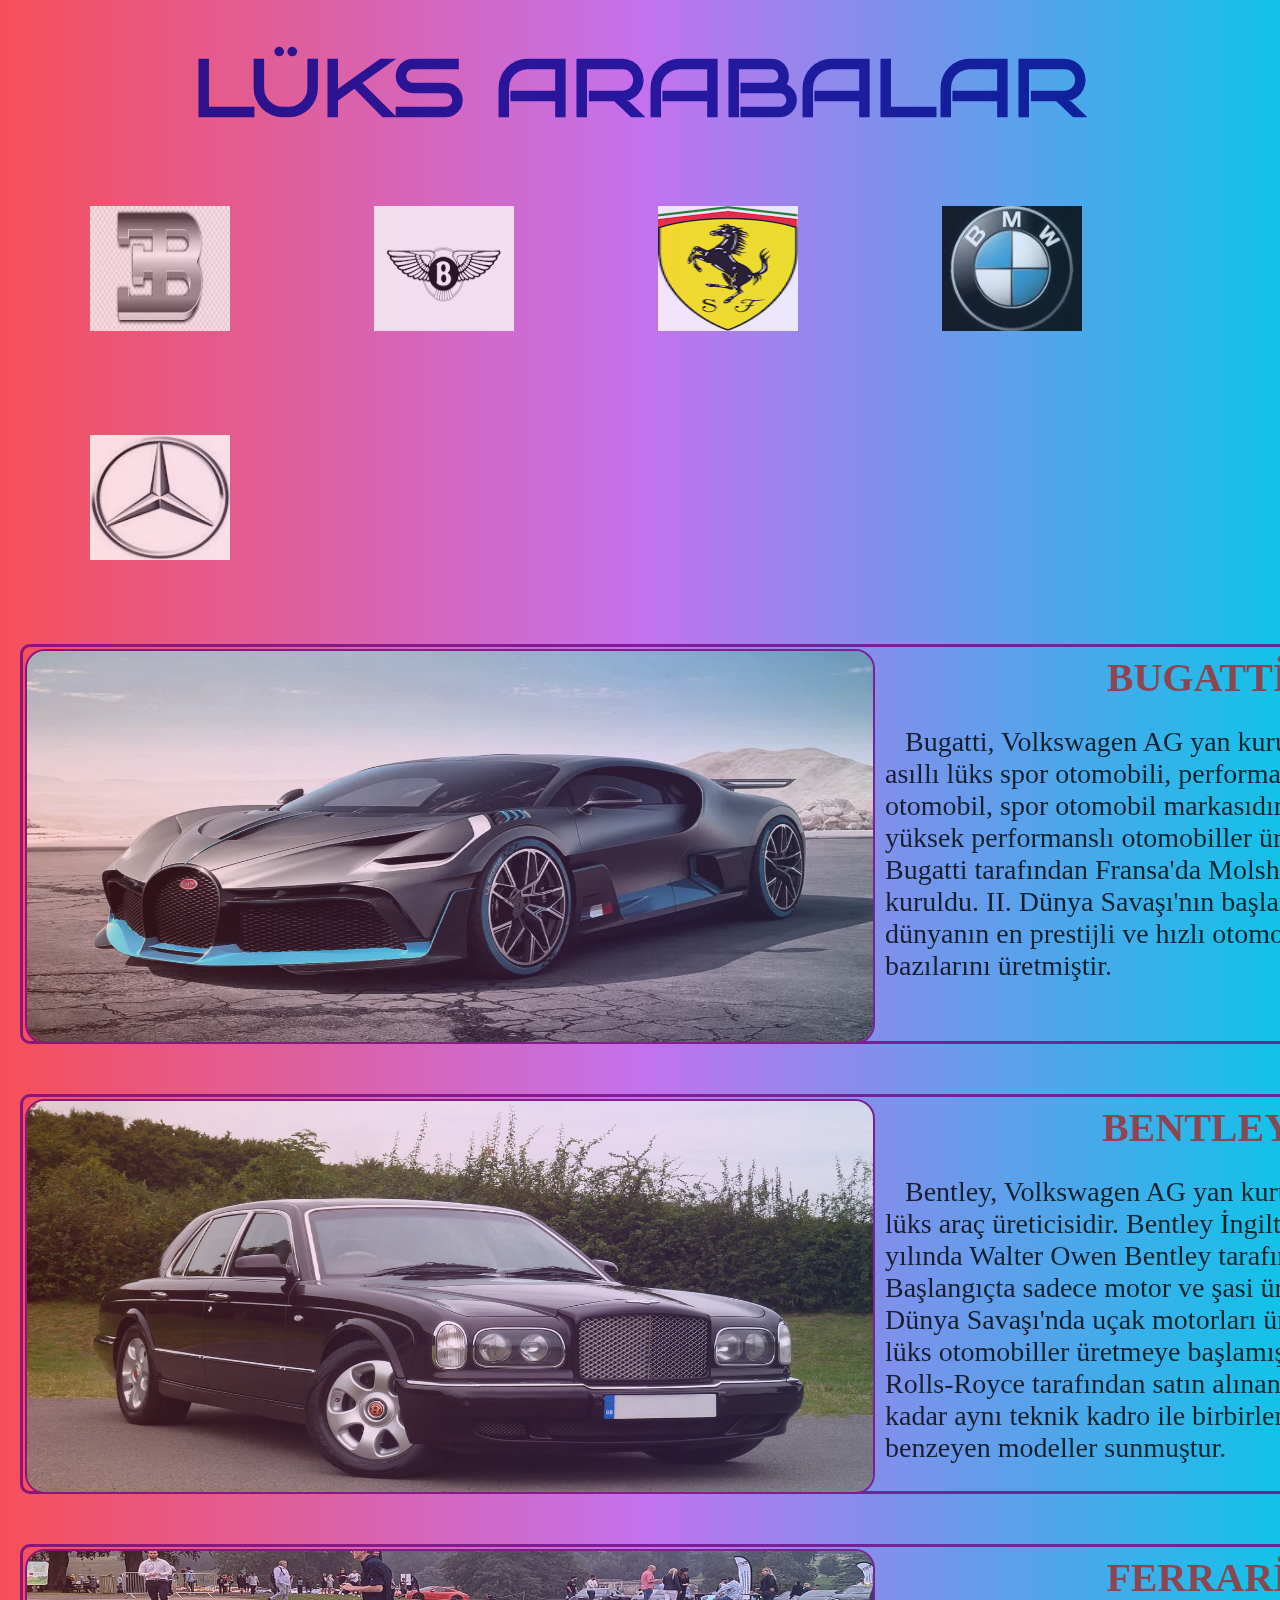
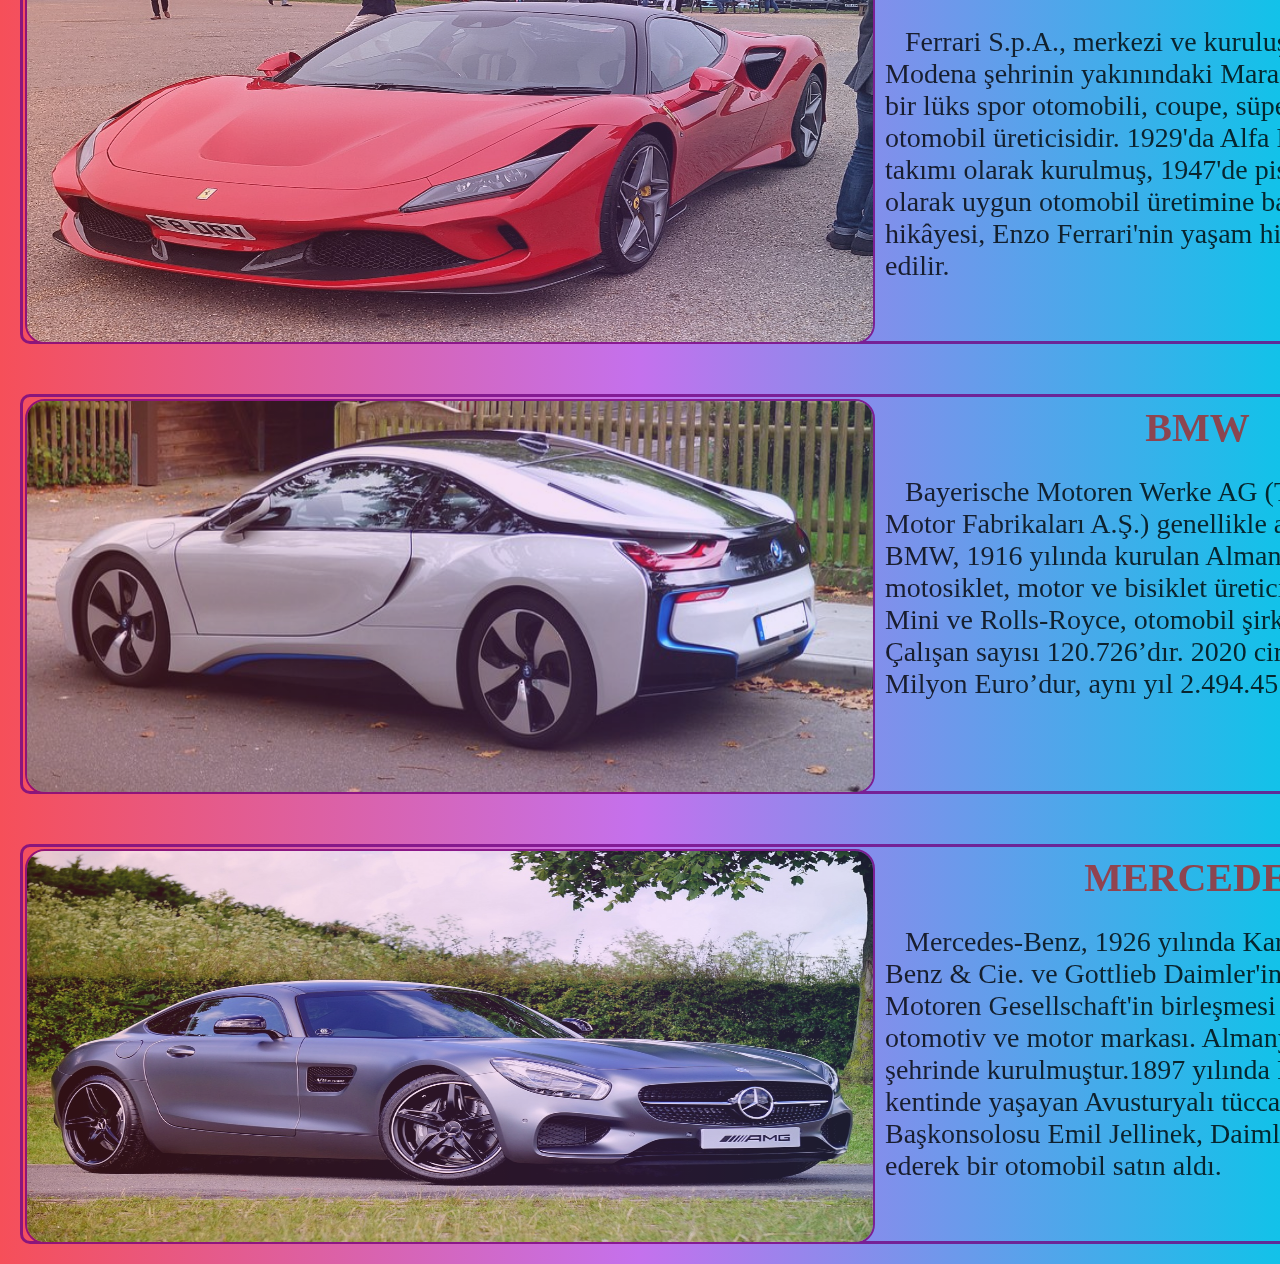
==== index.html @ f93fe6b6 "first commit" ====
<!DOCTYPE html>
<html lang="en">
<head>
    <meta charset="UTF-8">
    <meta http-equiv="X-UA-Compatible" content="IE=edge">
    <meta name="viewport" content="width=device-width, initial-scale=1.0">
    <link rel="preconnect" href="https://fonts.googleapis.com">
<link rel="preconnect" href="https://fonts.gstatic.com" crossorigin>
<link href="https://fonts.googleapis.com/css2?family=Audiowide&family=Bowlby+One+SC&family=Bruno+Ace+SC&family=Lobster&family=Oleo+Script&family=Sorts+Mill+Goudy:ital@1&display=swap" rel="stylesheet">
<link rel="preconnect" href="https://fonts.googleapis.com">
<link rel="preconnect" href="https://fonts.gstatic.com" crossorigin>
<link href="https://fonts.googleapis.com/css2?family=Audiowide&family=Bowlby+One+SC&family=Bruno+Ace+SC&family=Lobster&family=Oleo+Script&family=Sorts+Mill+Goudy:ital@1&display=swap" rel="stylesheet">

    <title>clarusway-path</title>
    <link rel="stylesheet" href="still.css">
</head>
<body>
   <div class="header"> 
    <h1>LÜKS ARABALAR</h1>
    <img class="ikon" src="./img/bg ikon.jpg" alt="">
    <img class="ikon" src="./img/ben ikon.png" alt="">
    <img class="ikon" src="./img/fer ikon.png " alt="">
    <img class="ikon" src="./img/bmw ikon.jpg " alt="">
    <img class="ikon" src="./img/mers ikon.jpg" alt="">

  </div>

    <div class="cerceve1">
       
      <img  class="cars" src="./img/bugatti.webp" alt="" />
    
    <div class="paragraf">
      <h2 class="başlık">BUGATTİ</h2>
      <p>
        Bugatti, Volkswagen AG yan kuruluşu olan İtalyan asıllı lüks spor otomobili, performanslı araba, süperspor otomobil, spor otomobil markasıdır. 1909 yılında yüksek performanslı otomobiller üretmek için Ettore Bugatti tarafından Fransa'da Molsheim ilçesinde kuruldu. II. Dünya Savaşı'nın başlamasına kadar dünyanın en prestijli ve hızlı otomobillerinden bazılarını üretmiştir.
      </p>
    </div>
    <div class="button">
      <a href="bugatti.html">Learn More</a>
    </div>
  </div>

    <div class="cerceve1">
       
          <img  class="cars" src="./img/bentley.jpg" alt="" />
        
        <div class="paragraf">
          <h2 class="başlık">BENTLEY</h2>
          <p class="pb">
            Bentley, Volkswagen AG yan kuruluşu olan İngiliz lüks araç üreticisidir. Bentley İngiltere'de 18 Ocak 1919 yılında Walter Owen Bentley tarafından kurulmuştur. Başlangıçta sadece motor ve şasi üretimi yapan şirket I. Dünya Savaşı'nda uçak motorları üretmesinin ardından; lüks otomobiller üretmeye başlamıştır. 1931 yılında Rolls-Royce tarafından satın alınan Bentley, 1998 yılına kadar aynı teknik kadro ile birbirlerine oldukça benzeyen modeller sunmuştur. 
          </p>
        </div>
        <div class="button">
          <a href="#">Learn More</a>
        </div>
      </div>

     

      

      <div class="cerceve1">
       
        <img  class="cars" src="./img/Ferrari.jpg" alt="" />
      
      <div class="paragraf">
        <h2 class="başlık">FERRARİ</h2>
        <p>
          Ferrari S.p.A., merkezi ve kuruluş yeri İtalya'nın Modena şehrinin yakınındaki Maranello'da olan İtalyan bir lüks spor otomobili, coupe, süperspor otomobil, spor otomobil üreticisidir. 1929'da Alfa Romeo'nun yarış takımı olarak kurulmuş, 1947'de pist dışına da yasal olarak uygun otomobil üretimine başlamıştır.
                    Ferrari'nin hikâyesi, Enzo Ferrari'nin yaşam hikâyesi olarak kabul edilir.
        </p>
      </div>
      <div class="button">
        <a href="#">Learn More</a>
      </div>
    </div>




      <div class="cerceve1">
       
        <img  class="cars" src="./img/bmw.jpg" alt="" />
      
      <div class="paragraf">
        <h2 class="başlık">BMW</h2>
        <p>
          Bayerische Motoren Werke AG (Türkçe: Bavyera Motor Fabrikaları A.Ş.) genellikle anılan kısaltmasıyla BMW, 1916 yılında kurulan Alman: otomobil, motosiklet, motor ve bisiklet üreticisidir. BMW ayrıca, Mini ve Rolls-Royce, otomobil şirketlerinin sahibidir. Çalışan sayısı 120.726’dır. 2020 cirosu 98 Milyar 998 Milyon Euro’dur, aynı yıl 2.494.451 araç üretmiştir.
        </p>
      </div>
      <div class="button">
        <a href="#">Learn More</a>
      </div>
    </div>
   
 
<div class="cerceve1">
       
  <img  class="cars" src="./img/mercedes.jpg" alt="" />

<div class="paragraf">
  <h2 class="başlık">MERCEDES</h2>
  <p>
    Mercedes-Benz, 1926 yılında Karl Benz'in şirketi Benz & Cie. ve Gottlieb Daimler'in şirketi Daimler Motoren Gesellschaft'in birleşmesi sonucu kurulmuş otomotiv ve motor markası. Almanya'nın Stuttgart şehrinde kurulmuştur.1897 yılında Fransa'nın Nice kentinde yaşayan Avusturyalı tüccar ve Avusturya Nice Başkonsolosu Emil Jellinek, Daimler fabrikasını ziyaret ederek bir otomobil satın aldı.
  </p>
</div>
<div class="button">
  <a href="#">Learn More</a>
</div>
</div>


    </body>
  </html>
   

        
         

   
</body>
</html>
---- still.css ----
* {
    margin: 0;
    padding: 0;
    box-sizing: border-box;
    /* font-size: 25px; */
  }
  body {
    padding: 20px;

    background: #12c2e9;  /* fallback for old browsers */
background: linear-gradient(to right, #f64f59, #c471ed, #12c2e9);  /* Chrome 10-25, Safari 5.1-6 */
background: linear-gradient(to right, #f64f59, #c471ed, #12c2e9); /* W3C, IE 10+/ Edge, Firefox 16+, Chrome 26+, Opera 12+, Safari 7+ */
opacity: 0.8;


  }
   .ikon{
    margin: 70px;
    width: 140px;
    height: 125px;
    margin-bottom: 30px;
  }


  h1 {
    text-align: center;
    color: darkblue;
    font-size: 5rem;
    font-family:'Bruno Ace SC', cursive;;
    margin-top: 20px;
  }
  .cars {
    float: left;
    margin-right: 10px;
    width: 850px;
    height:395px;
    border: 2px solid rgb(122, 4, 124);
    border-radius: 20px;
  }


  .cars:hover{
    background-color: #5e5b5b;
    opacity: 0.7;
  }



  .başlık {
    color: rgb(215, 4, 4);
    font-size: 40px;
    /* background-color: aqua; */
    color: brown;
    /* border: 1px solid red; */
    padding: 5px;
    text-align: center;
  
    /* text-indent: 10px; */
  }
  .paragraf p {
    text-indent: 20px;
    margin-top: 20px;
    font-size: 28px; 
  }
  .button {
    float: right;
    background-color: chocolate;
    padding: 10px;
    border-radius: 7px;

  }

  .button a{
    color: aqua;
  }
  .cerceve1 {
    height: 400px;
    width: 1500px;
    margin: 0 auto;
    margin-top: 50px;
    padding: 2px;
    border: 3px solid rgb(114, 7, 131);
    border-radius: 10px;

    
  }

  .pb{
    font-size: 1px;
  }
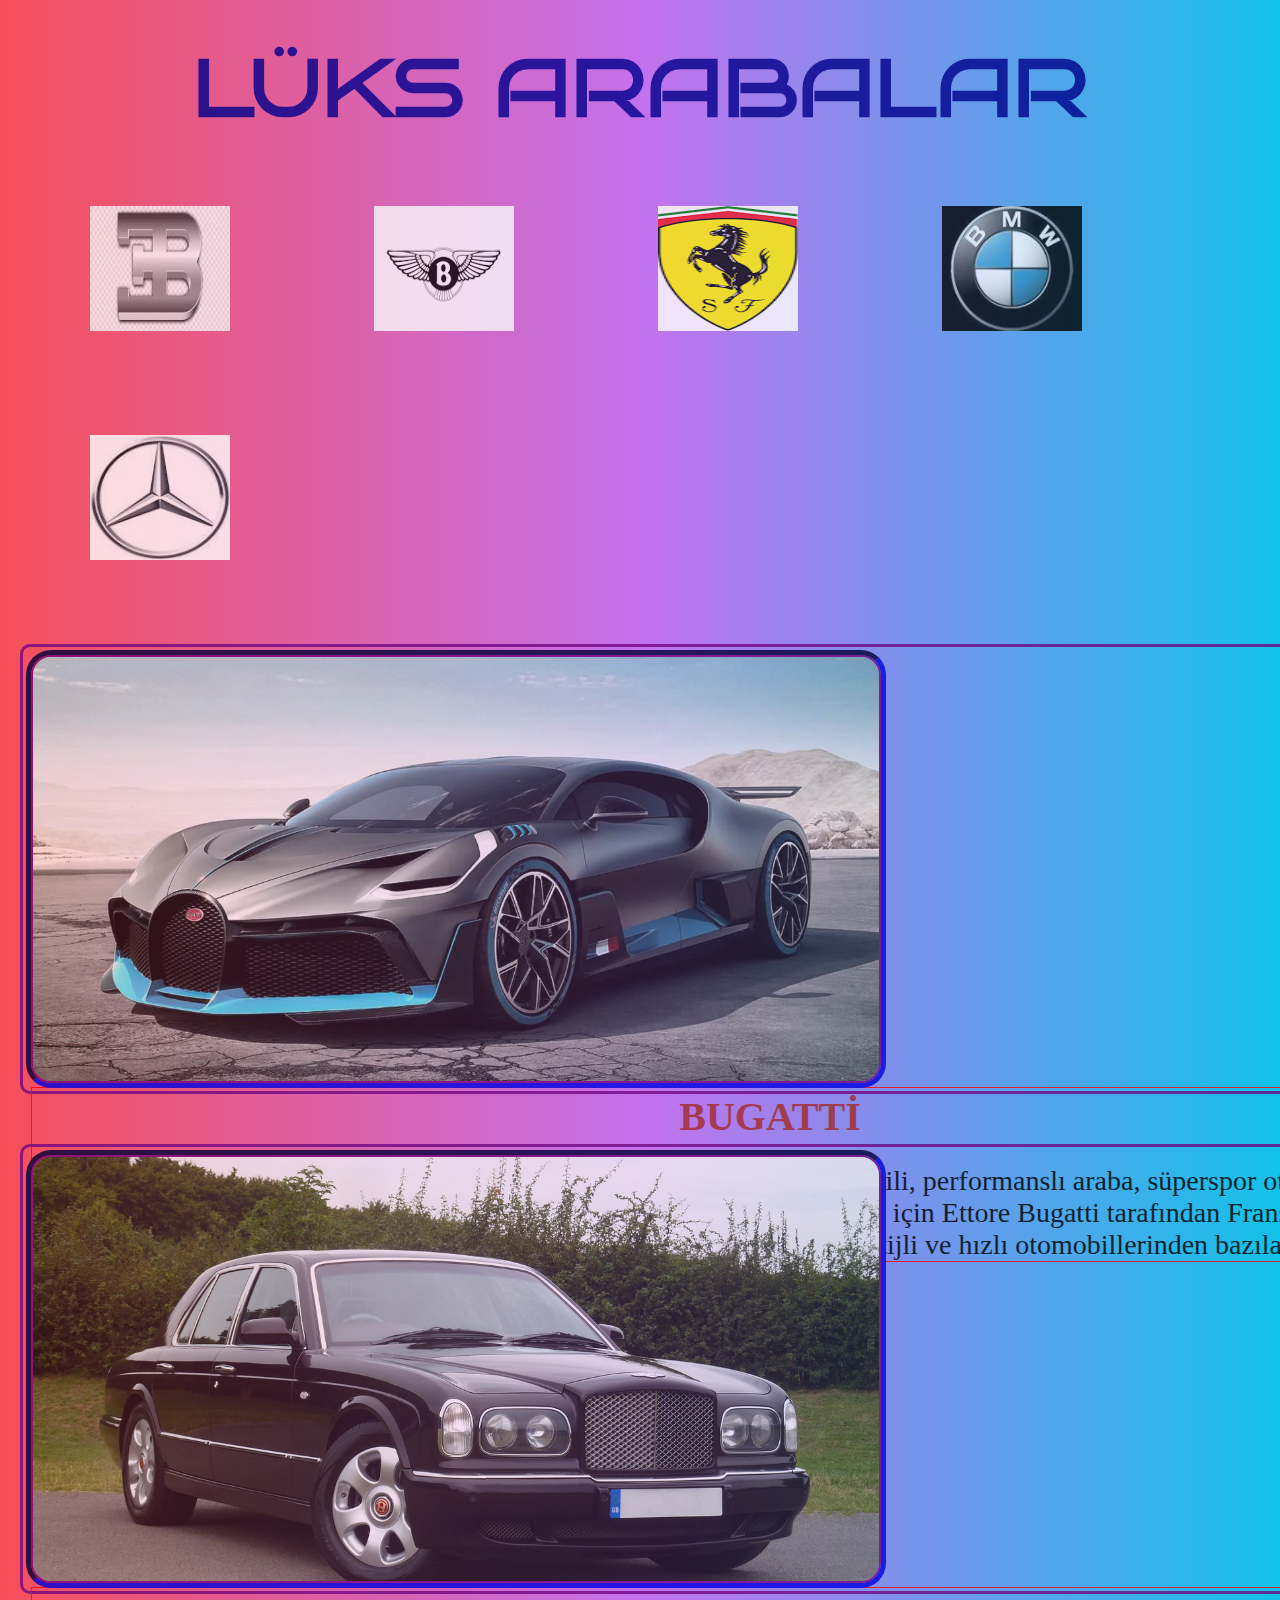
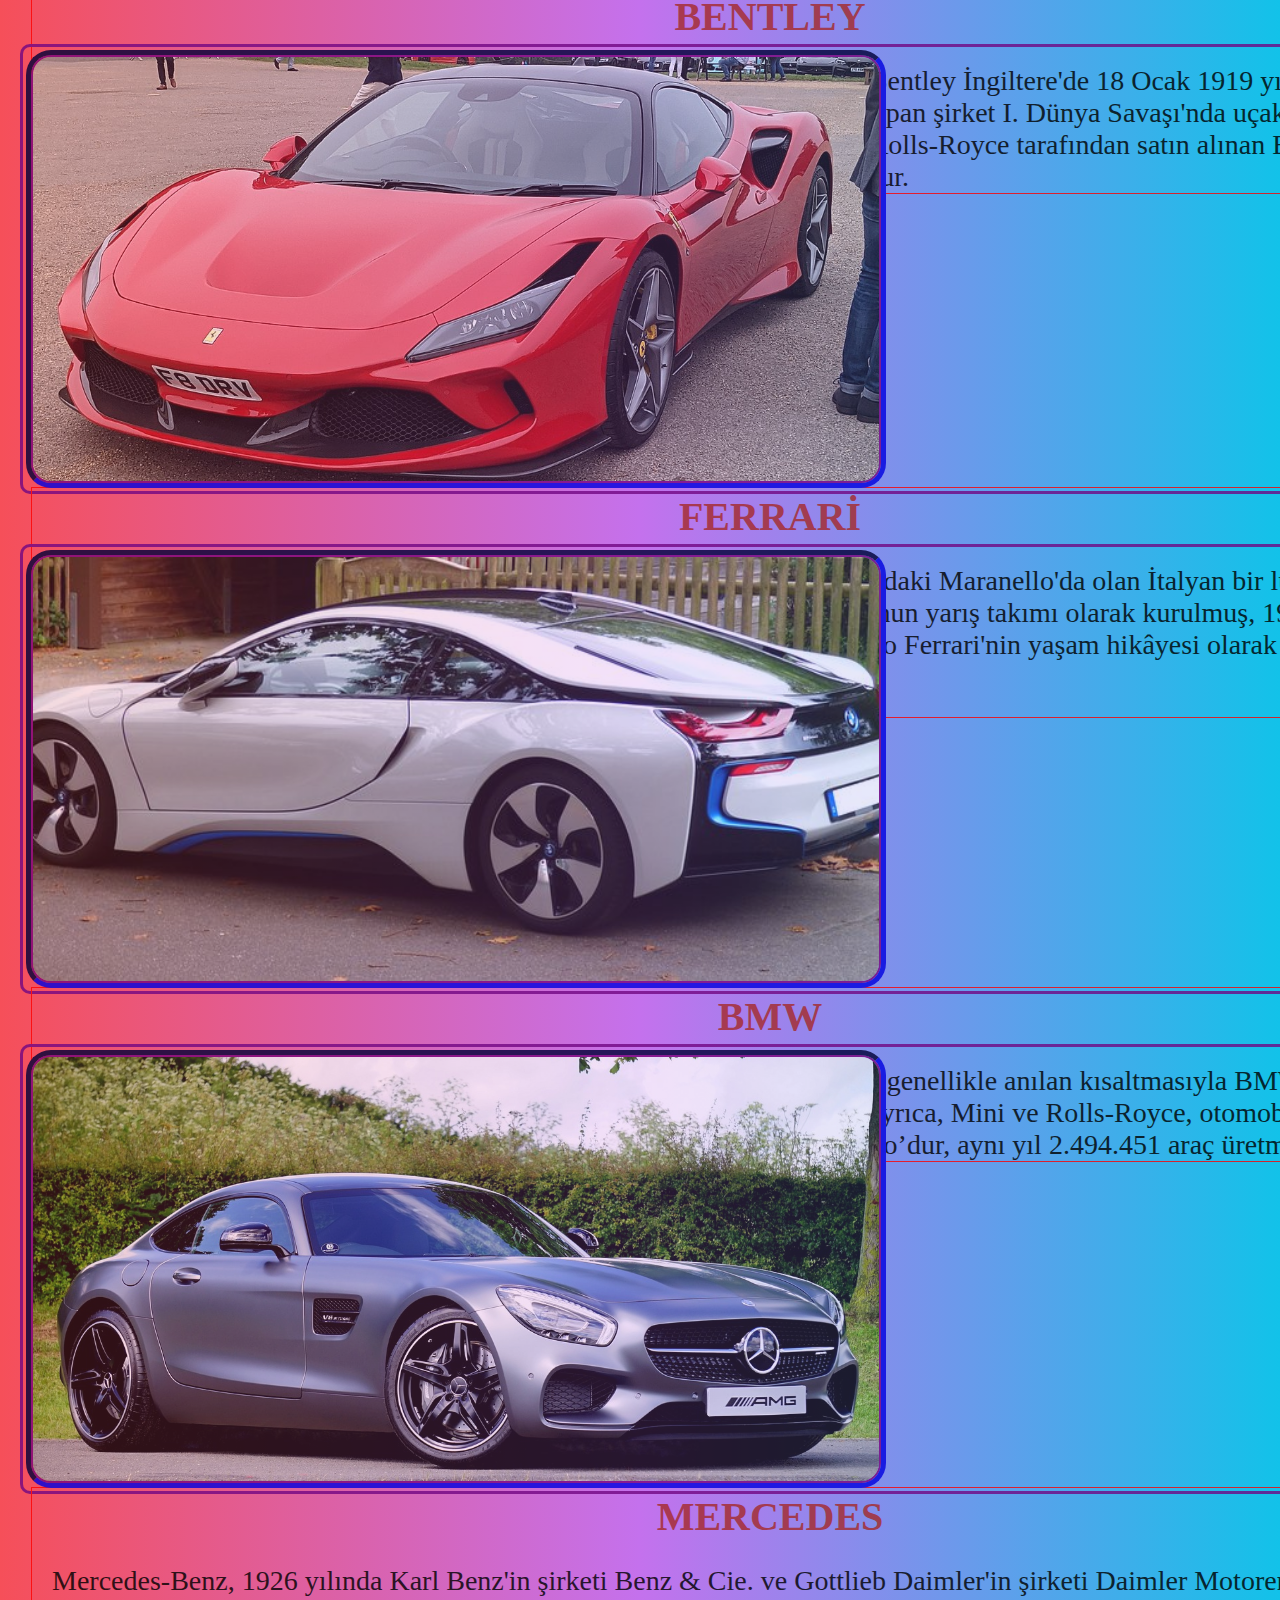
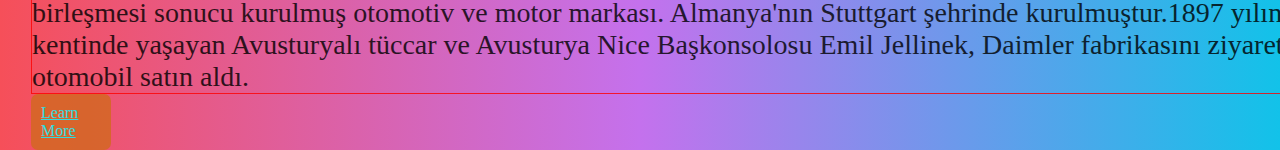
==== commit f826e309: "second commit" ====
--- a/index.html
+++ b/index.html
@@ -40,6 +40,8 @@
     </div>
   </div>
 
+
+
     <div class="cerceve1">
        
           <img  class="cars" src="./img/bentley.jpg" alt="" />
@@ -69,10 +71,11 @@
           Ferrari S.p.A., merkezi ve kuruluş yeri İtalya'nın Modena şehrinin yakınındaki Maranello'da olan İtalyan bir lüks spor otomobili, coupe, süperspor otomobil, spor otomobil üreticisidir. 1929'da Alfa Romeo'nun yarış takımı olarak kurulmuş, 1947'de pist dışına da yasal olarak uygun otomobil üretimine başlamıştır.
                     Ferrari'nin hikâyesi, Enzo Ferrari'nin yaşam hikâyesi olarak kabul edilir.
         </p>
+        <div class="button">
+          <a href="#">Learn More</a>
+        </div>
       </div>
-      <div class="button">
-        <a href="#">Learn More</a>
-      </div>
+     
     </div>
 
 
--- a/still.css
+++ b/still.css
@@ -30,12 +30,17 @@
     margin-top: 20px;
   }
   .cars {
-    float: left;
+    
     margin-right: 10px;
     width: 850px;
-    height:395px;
+    object-fit: cover;
+    height:100%;
     border: 2px solid rgb(122, 4, 124);
     border-radius: 20px;
+    outline: 5px inset darkblue;
+    
+    
+   
   }
 
 
@@ -57,13 +62,23 @@
   
     /* text-indent: 10px; */
   }
+
+
+  .paragraf{
+    display: flex;
+    flex-direction: column;
+    justify-content: end;
+    /* align-items: start; */
+    border: 1px solid red;
+
+  }
   .paragraf p {
     text-indent: 20px;
     margin-top: 20px;
     font-size: 28px; 
   }
   .button {
-    float: right;
+    width: 80px;
     background-color: chocolate;
     padding: 10px;
     border-radius: 7px;
@@ -73,8 +88,32 @@
   .button a{
     color: aqua;
   }
+
+  .button1{
+    
+    float: right;
+    background-color: chocolate;
+    padding: 10px;
+    border-radius: 7px;
+    
+  }
+
+  
+  
   .cerceve1 {
-    height: 400px;
+    height: 450px;
+    width: 1500px;
+    margin: 0 auto;
+    margin-top: 50px;
+    padding: 8px;
+    border: 3px solid rgb(114, 7, 131);
+    border-radius: 10px;
+
+    
+  }
+
+  .cerceve2 {
+    height: 395px;
     width: 1500px;
     margin: 0 auto;
     margin-top: 50px;
@@ -85,6 +124,9 @@
     
   }
 
+
+
+
   .pb{
     font-size: 1px;
   }
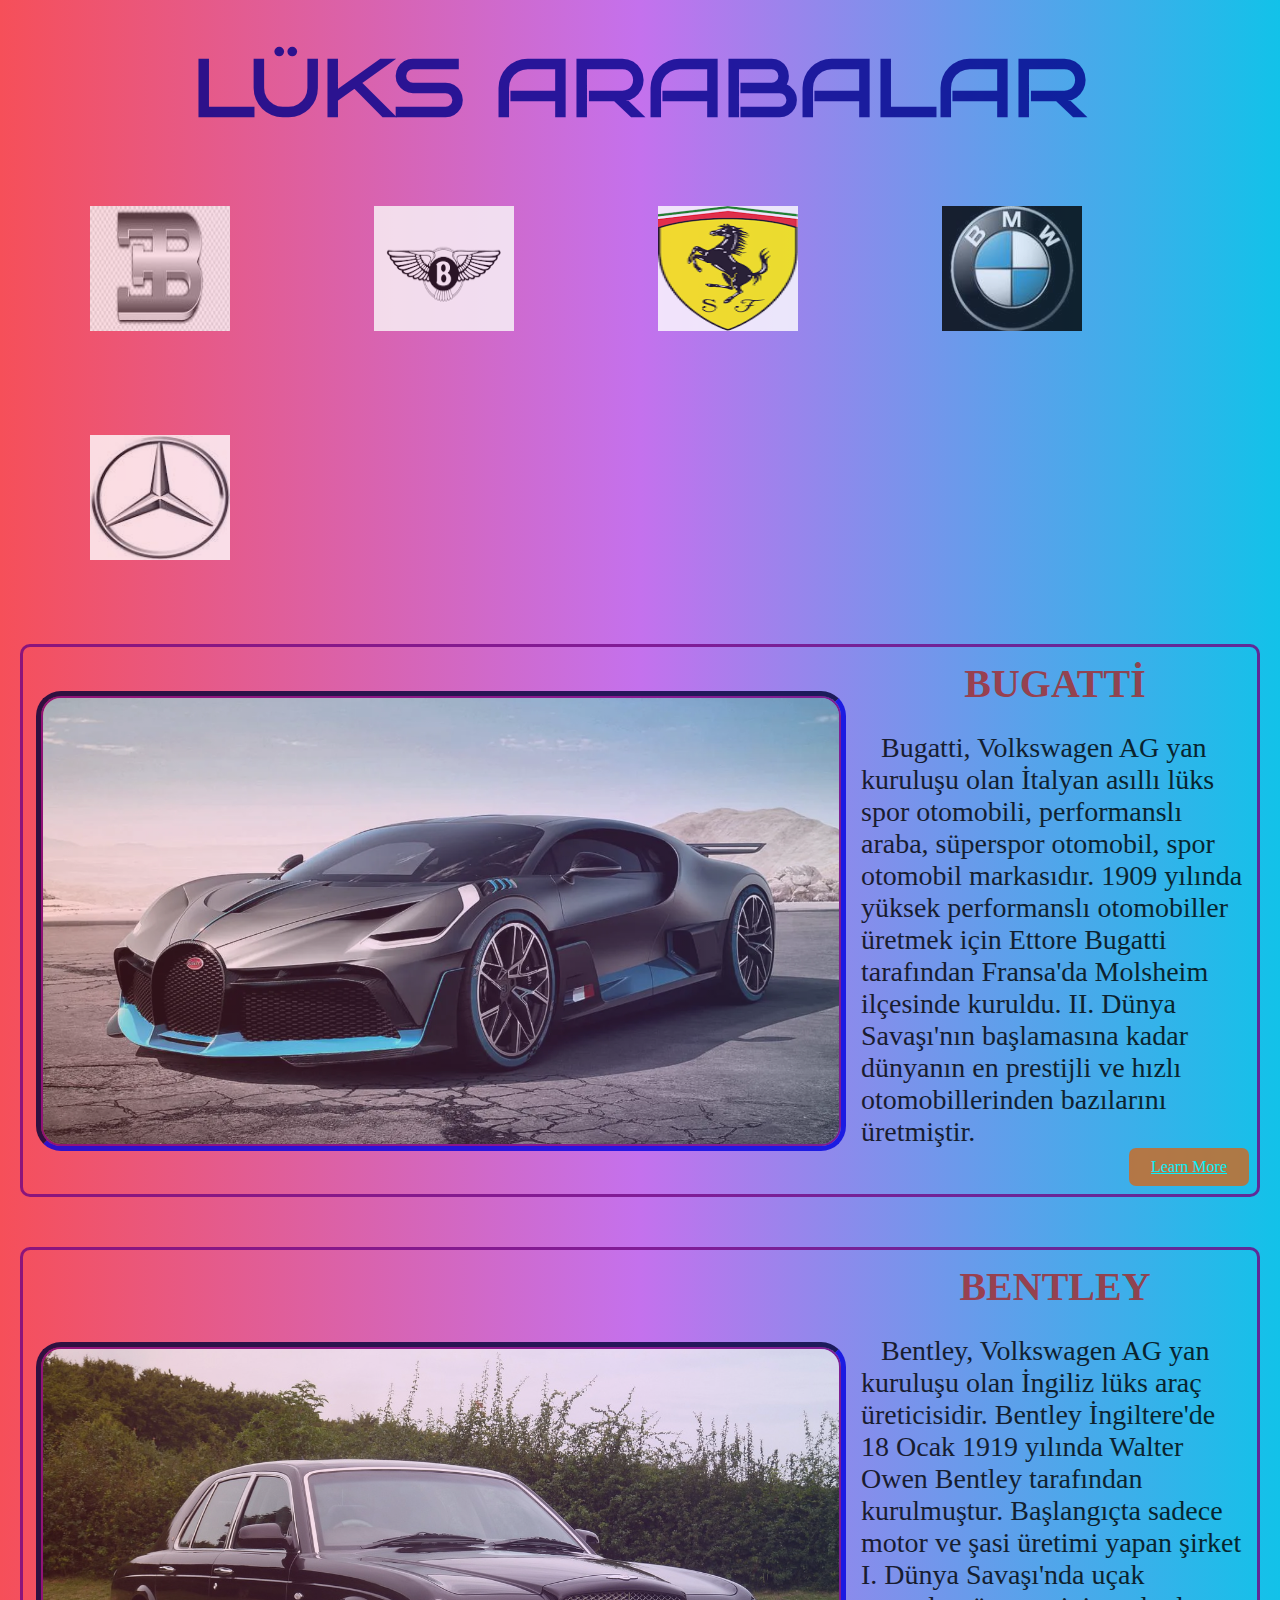
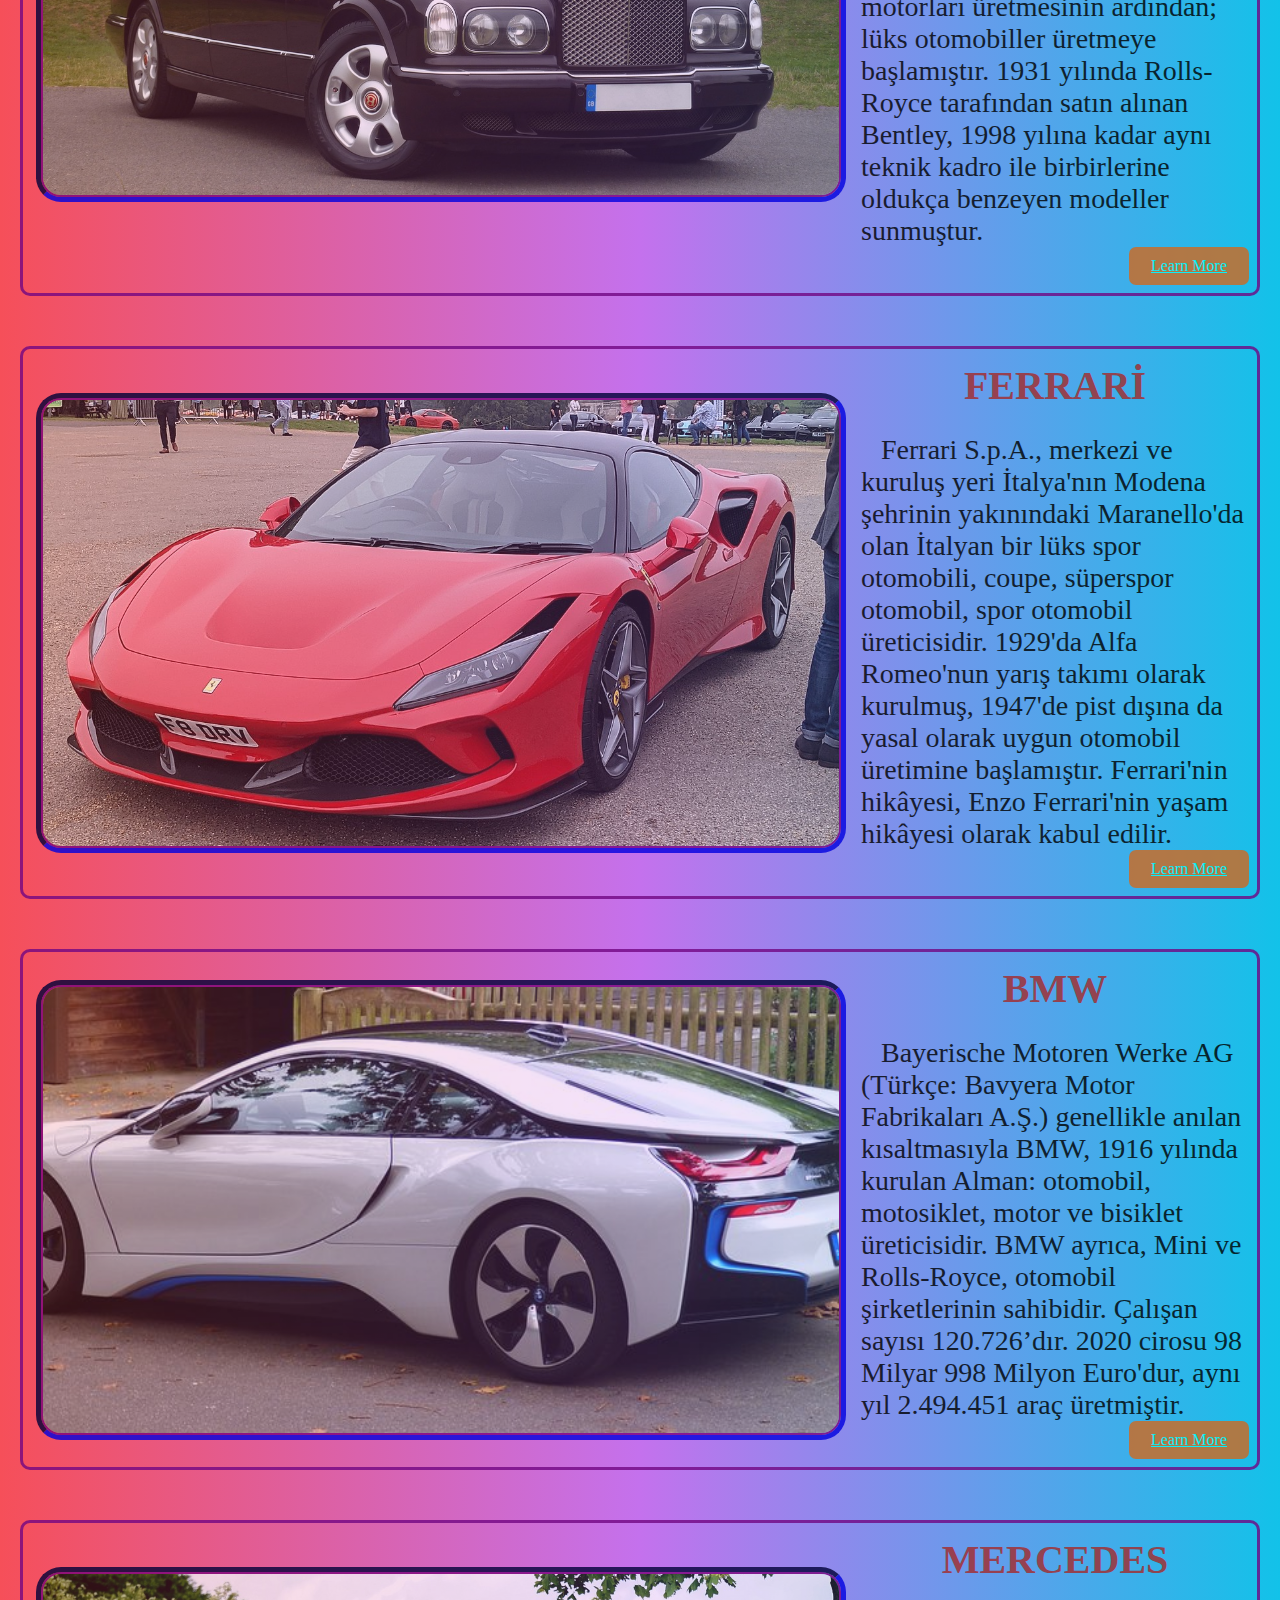
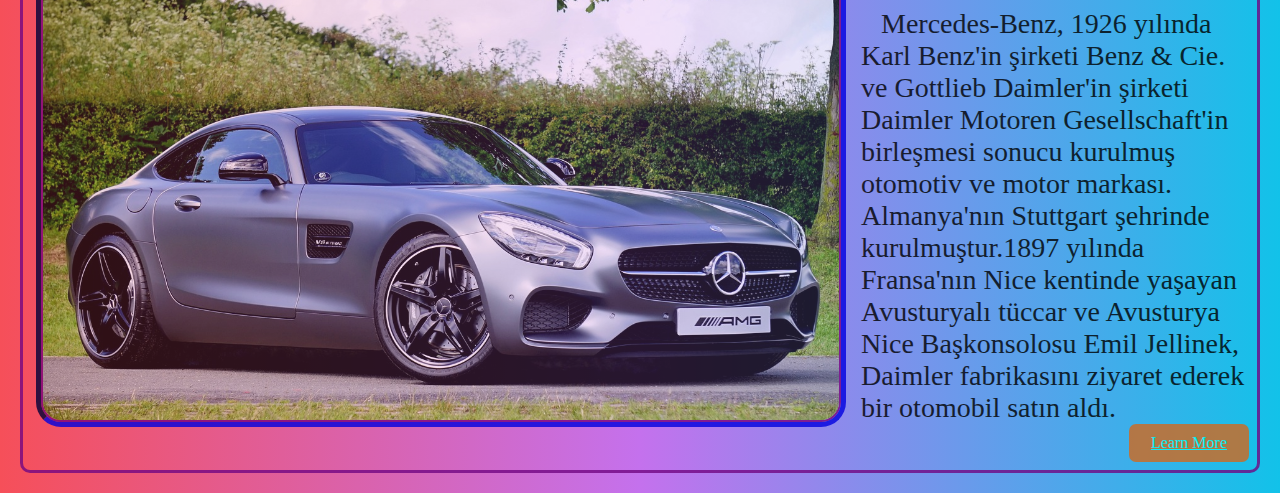
==== commit da16b024: "update" ====
--- a/index.html
+++ b/index.html
@@ -1,21 +1,27 @@
 <!DOCTYPE html>
 <html lang="en">
+
 <head>
-    <meta charset="UTF-8">
-    <meta http-equiv="X-UA-Compatible" content="IE=edge">
-    <meta name="viewport" content="width=device-width, initial-scale=1.0">
-    <link rel="preconnect" href="https://fonts.googleapis.com">
-<link rel="preconnect" href="https://fonts.gstatic.com" crossorigin>
-<link href="https://fonts.googleapis.com/css2?family=Audiowide&family=Bowlby+One+SC&family=Bruno+Ace+SC&family=Lobster&family=Oleo+Script&family=Sorts+Mill+Goudy:ital@1&display=swap" rel="stylesheet">
-<link rel="preconnect" href="https://fonts.googleapis.com">
-<link rel="preconnect" href="https://fonts.gstatic.com" crossorigin>
-<link href="https://fonts.googleapis.com/css2?family=Audiowide&family=Bowlby+One+SC&family=Bruno+Ace+SC&family=Lobster&family=Oleo+Script&family=Sorts+Mill+Goudy:ital@1&display=swap" rel="stylesheet">
+  <meta charset="UTF-8">
+  <meta http-equiv="X-UA-Compatible" content="IE=edge">
+  <meta name="viewport" content="width=device-width, initial-scale=1.0">
+  <link rel="preconnect" href="https://fonts.googleapis.com">
+  <link rel="preconnect" href="https://fonts.gstatic.com" crossorigin>
+  <link
+    href="https://fonts.googleapis.com/css2?family=Audiowide&family=Bowlby+One+SC&family=Bruno+Ace+SC&family=Lobster&family=Oleo+Script&family=Sorts+Mill+Goudy:ital@1&display=swap"
+    rel="stylesheet">
+  <link rel="preconnect" href="https://fonts.googleapis.com">
+  <link rel="preconnect" href="https://fonts.gstatic.com" crossorigin>
+  <link
+    href="https://fonts.googleapis.com/css2?family=Audiowide&family=Bowlby+One+SC&family=Bruno+Ace+SC&family=Lobster&family=Oleo+Script&family=Sorts+Mill+Goudy:ital@1&display=swap"
+    rel="stylesheet">
 
-    <title>clarusway-path</title>
-    <link rel="stylesheet" href="still.css">
+  <title>clarusway-path</title>
+  <link rel="stylesheet" href="still.css">
 </head>
+
 <body>
-   <div class="header"> 
+  <div class="header">
     <h1>LÜKS ARABALAR</h1>
     <img class="ikon" src="./img/bg ikon.jpg" alt="">
     <img class="ikon" src="./img/ben ikon.png" alt="">
@@ -25,101 +31,166 @@
 
   </div>
 
-    <div class="cerceve1">
-       
-      <img  class="cars" src="./img/bugatti.webp" alt="" />
-    
+  <div class="cerceve1">
+    <div>
+
+      <img class="cars" src="./img/bugatti.webp" alt="" />
+    </div>
+
     <div class="paragraf">
       <h2 class="başlık">BUGATTİ</h2>
       <p>
-        Bugatti, Volkswagen AG yan kuruluşu olan İtalyan asıllı lüks spor otomobili, performanslı araba, süperspor otomobil, spor otomobil markasıdır. 1909 yılında yüksek performanslı otomobiller üretmek için Ettore Bugatti tarafından Fransa'da Molsheim ilçesinde kuruldu. II. Dünya Savaşı'nın başlamasına kadar dünyanın en prestijli ve hızlı otomobillerinden bazılarını üretmiştir.
+        Bugatti, Volkswagen AG yan kuruluşu olan İtalyan asıllı lüks spor otomobili, performanslı araba, süperspor
+        otomobil, spor otomobil markasıdır. 1909 yılında yüksek performanslı otomobiller üretmek için Ettore Bugatti
+        tarafından Fransa'da Molsheim ilçesinde kuruldu. II. Dünya Savaşı'nın başlamasına kadar dünyanın en prestijli ve
+        hızlı otomobillerinden bazılarını üretmiştir.
       </p>
+      <div class="buton-container">
+
+        <div class="button">
+          <a href="bugatti.html">Learn More</a>
+        </div>
+      </div>
     </div>
-    <div class="button">
-      <a href="bugatti.html">Learn More</a>
-    </div>
+
   </div>
 
 
 
-    <div class="cerceve1">
-       
-          <img  class="cars" src="./img/bentley.jpg" alt="" />
-        
-        <div class="paragraf">
-          <h2 class="başlık">BENTLEY</h2>
-          <p class="pb">
-            Bentley, Volkswagen AG yan kuruluşu olan İngiliz lüks araç üreticisidir. Bentley İngiltere'de 18 Ocak 1919 yılında Walter Owen Bentley tarafından kurulmuştur. Başlangıçta sadece motor ve şasi üretimi yapan şirket I. Dünya Savaşı'nda uçak motorları üretmesinin ardından; lüks otomobiller üretmeye başlamıştır. 1931 yılında Rolls-Royce tarafından satın alınan Bentley, 1998 yılına kadar aynı teknik kadro ile birbirlerine oldukça benzeyen modeller sunmuştur. 
-          </p>
-        </div>
+  <div class="cerceve1">
+    <div>
+      <img class="cars" src="./img/bentley.jpg" alt="" />
+    </div>
+    <div class="paragraf">
+      <h2 class="başlık">BENTLEY</h2>
+      <p class="pb">
+        Bentley, Volkswagen AG yan kuruluşu olan İngiliz lüks araç üreticisidir. Bentley İngiltere'de 18 Ocak 1919
+        yılında Walter Owen Bentley tarafından kurulmuştur. Başlangıçta sadece motor ve şasi üretimi yapan şirket I.
+        Dünya Savaşı'nda uçak motorları üretmesinin ardından; lüks otomobiller üretmeye başlamıştır. 1931 yılında
+        Rolls-Royce tarafından satın alınan Bentley, 1998 yılına kadar aynı teknik kadro ile birbirlerine oldukça
+        benzeyen modeller sunmuştur.
+
+      </p>
+      <div class="buton-container">
+
         <div class="button">
-          <a href="#">Learn More</a>
+          <a href="bugatti.html">Learn More</a>
         </div>
       </div>
+    </div>
 
-     
-
-      
-
-      <div class="cerceve1">
-       
-        <img  class="cars" src="./img/Ferrari.jpg" alt="" />
-      
-      <div class="paragraf">
-        <h2 class="başlık">FERRARİ</h2>
-        <p>
-          Ferrari S.p.A., merkezi ve kuruluş yeri İtalya'nın Modena şehrinin yakınındaki Maranello'da olan İtalyan bir lüks spor otomobili, coupe, süperspor otomobil, spor otomobil üreticisidir. 1929'da Alfa Romeo'nun yarış takımı olarak kurulmuş, 1947'de pist dışına da yasal olarak uygun otomobil üretimine başlamıştır.
-                    Ferrari'nin hikâyesi, Enzo Ferrari'nin yaşam hikâyesi olarak kabul edilir.
-        </p>
-        <div class="button">
-          <a href="#">Learn More</a>
-        </div>
-      </div>
-     
-    </div>
+  </div>
 
 
 
 
-      <div class="cerceve1">
-       
-        <img  class="cars" src="./img/bmw.jpg" alt="" />
-      
-      <div class="paragraf">
-        <h2 class="başlık">BMW</h2>
-        <p>
-          Bayerische Motoren Werke AG (Türkçe: Bavyera Motor Fabrikaları A.Ş.) genellikle anılan kısaltmasıyla BMW, 1916 yılında kurulan Alman: otomobil, motosiklet, motor ve bisiklet üreticisidir. BMW ayrıca, Mini ve Rolls-Royce, otomobil şirketlerinin sahibidir. Çalışan sayısı 120.726’dır. 2020 cirosu 98 Milyar 998 Milyon Euro’dur, aynı yıl 2.494.451 araç üretmiştir.
-        </p>
-      </div>
-      <div class="button">
-        <a href="#">Learn More</a>
+
+  <div class="cerceve1">
+    <div>
+
+      <img class="cars" src="./img/Ferrari.jpg" alt="" />
+    </div>
+
+    <div class="paragraf">
+      <h2 class="başlık">FERRARİ</h2>
+      <p>
+        Ferrari S.p.A., merkezi ve kuruluş yeri İtalya'nın Modena şehrinin yakınındaki Maranello'da olan İtalyan bir
+        lüks spor otomobili, coupe, süperspor otomobil, spor otomobil üreticisidir. 1929'da Alfa Romeo'nun yarış takımı
+        olarak kurulmuş, 1947'de pist dışına da yasal olarak uygun otomobil üretimine başlamıştır.
+        Ferrari'nin hikâyesi, Enzo Ferrari'nin yaşam hikâyesi olarak kabul edilir.
+      </p>
+      <div class="buton-container">
+
+        <div class="button">
+          <a href="bugatti.html">Learn More</a>
+        </div>
       </div>
     </div>
-   
- 
-<div class="cerceve1">
-       
-  <img  class="cars" src="./img/mercedes.jpg" alt="" />
 
-<div class="paragraf">
-  <h2 class="başlık">MERCEDES</h2>
-  <p>
-    Mercedes-Benz, 1926 yılında Karl Benz'in şirketi Benz & Cie. ve Gottlieb Daimler'in şirketi Daimler Motoren Gesellschaft'in birleşmesi sonucu kurulmuş otomotiv ve motor markası. Almanya'nın Stuttgart şehrinde kurulmuştur.1897 yılında Fransa'nın Nice kentinde yaşayan Avusturyalı tüccar ve Avusturya Nice Başkonsolosu Emil Jellinek, Daimler fabrikasını ziyaret ederek bir otomobil satın aldı.
-  </p>
-</div>
-<div class="button">
-  <a href="#">Learn More</a>
-</div>
-</div>
+  </div>
 
 
-    </body>
-  </html>
-   
 
-        
-         
 
-   
+  <div class="cerceve1">
+    <div>
+
+      <img class="cars" src="./img/bmw.jpg" alt="" />
+    </div>
+
+    <div class="paragraf">
+      <h2 class="başlık">BMW</h2>
+      <p>
+        Bayerische Motoren Werke AG (Türkçe: Bavyera Motor Fabrikaları A.Ş.) genellikle anılan kısaltmasıyla BMW, 1916
+        yılında kurulan Alman: otomobil, motosiklet, motor ve bisiklet üreticisidir. BMW ayrıca, Mini ve Rolls-Royce,
+        otomobil şirketlerinin sahibidir. Çalışan sayısı 120.726’dır. 2020 cirosu 98 Milyar 998 Milyon Euro'dur, aynı
+        yıl 2.494.451 araç üretmiştir.
+      </p>
+      <div class="buton-container">
+
+        <div class="button">
+          <a href="bugatti.html">Learn More</a>
+        </div>
+      </div>
+    </div>
+
+  </div>
+
+
+  <div class="cerceve1">
+    <div>
+
+      <img class="cars" src="./img/mercedes.jpg" alt="" />
+    </div>
+
+    <div class="paragraf">
+      <h2 class="başlık">MERCEDES</h2>
+      <p>
+        Mercedes-Benz, 1926 yılında Karl Benz'in şirketi Benz & Cie. ve Gottlieb Daimler'in şirketi Daimler Motoren
+        Gesellschaft'in birleşmesi sonucu kurulmuş otomotiv ve motor markası. Almanya'nın Stuttgart şehrinde
+        kurulmuştur.1897 yılında Fransa'nın Nice kentinde yaşayan Avusturyalı tüccar ve Avusturya Nice Başkonsolosu Emil
+        Jellinek, Daimler fabrikasını ziyaret ederek bir otomobil satın aldı.
+      </p>
+      <div class="buton-container">
+
+        <div class="button">
+          <a href="bugatti.html">Learn More</a>
+        </div>
+      </div>
+    </div>
+
+  </div>
+
+
 </body>
-</html>+
+</html>
+
+
+
+
+
+
+</body>
+
+</html>
+
+
+
+
+
+
+
+
+
+
+
+
+
+
+
+
+
+
+
+
--- a/still.css
+++ b/still.css
@@ -1,132 +1,137 @@
 * {
-    margin: 0;
-    padding: 0;
-    box-sizing: border-box;
-    /* font-size: 25px; */
-  }
-  body {
-    padding: 20px;
+  margin: 0;
+  padding: 0;
+  box-sizing: border-box;
+  /* font-size: 25px; */
+}
+body {
+  padding: 20px;
 
-    background: #12c2e9;  /* fallback for old browsers */
+  background: #12c2e9;  /* fallback for old browsers */
 background: linear-gradient(to right, #f64f59, #c471ed, #12c2e9);  /* Chrome 10-25, Safari 5.1-6 */
 background: linear-gradient(to right, #f64f59, #c471ed, #12c2e9); /* W3C, IE 10+/ Edge, Firefox 16+, Chrome 26+, Opera 12+, Safari 7+ */
 opacity: 0.8;
 
 
-  }
-   .ikon{
-    margin: 70px;
-    width: 140px;
-    height: 125px;
-    margin-bottom: 30px;
-  }
+}
+ .ikon{
+  margin: 70px;
+  width: 140px;
+  height: 125px;
+  margin-bottom: 30px;
+}
 
 
-  h1 {
-    text-align: center;
-    color: darkblue;
-    font-size: 5rem;
-    font-family:'Bruno Ace SC', cursive;;
-    margin-top: 20px;
-  }
-  .cars {
-    
-    margin-right: 10px;
-    width: 850px;
-    object-fit: cover;
-    height:100%;
-    border: 2px solid rgb(122, 4, 124);
-    border-radius: 20px;
-    outline: 5px inset darkblue;
-    
-    
-   
-  }
+h1 {
+  text-align: center;
+  color: darkblue;
+  font-size: 5rem;
+  font-family:'Bruno Ace SC', cursive;;
+  margin-top: 20px;
+}
+.cerceve1 div:first-child {
+  padding: 10px;
+  display:flex;
+  justify-content: center;
+  align-items: center;
+ 
+
+}
+.cars {
+  height: 450px;
+  margin-right: 10px;
+  width: 800px;
+  object-fit: cover;
+  
+
+  border: 2px solid rgb(122, 4, 124);
+  border-radius: 20px;
+  outline: 5px inset darkblue;
+  
+  
+ 
+}
 
 
-  .cars:hover{
-    background-color: #5e5b5b;
-    opacity: 0.7;
-  }
+.cars:hover{
+  background-color: #5e5b5b;
+  opacity: 0.7;
+}
 
 
 
-  .başlık {
-    color: rgb(215, 4, 4);
-    font-size: 40px;
-    /* background-color: aqua; */
-    color: brown;
-    /* border: 1px solid red; */
-    padding: 5px;
-    text-align: center;
-  
-    /* text-indent: 10px; */
-  }
+.başlık {
+  color: rgb(215, 4, 4);
+  font-size: 40px;
+  /* background-color: aqua; */
+  color: brown;
+  /* border: 1px solid red; */
+  padding: 5px;
+  text-align: center;
+
+  /* text-indent: 10px; */
+}
 
 
-  .paragraf{
-    display: flex;
-    flex-direction: column;
-    justify-content: end;
-    /* align-items: start; */
-    border: 1px solid red;
+.paragraf{
+  display: flex;
+  flex-direction: column;
+  justify-content: space-between;
+  
+ 
 
-  }
-  .paragraf p {
-    text-indent: 20px;
-    margin-top: 20px;
-    font-size: 28px; 
-  }
-  .button {
-    width: 80px;
-    background-color: chocolate;
-    padding: 10px;
-    border-radius: 7px;
 
-  }
+}
+.paragraf p {
+  text-indent: 20px;
+  margin-top: 20px;
+  font-size: 28px; 
+}
+.button {
+  width: 120px;
+  background-color: chocolate;
+  padding: 10px;
+  border-radius: 7px;
 
-  .button a{
-    color: aqua;
-  }
+}
+.buton-container {
 
-  .button1{
-    
-    float: right;
-    background-color: chocolate;
-    padding: 10px;
-    border-radius: 7px;
-    
-  }
+  display: flex;
+  justify-content: end;
+}
+
+.button a{
+  color: aqua;
+}
+
+.button1{
+  
+  float: right;
+  background-color: chocolate;
+  padding: 10px;
+  border-radius: 7px;
+  
+}
+
+
+
+.cerceve1 {
+
+  margin: 0 auto;
+  margin-top: 50px;
+  padding: 8px;
+  border: 3px solid rgb(114, 7, 131);
+  border-radius: 10px;
+  display: flex;
 
   
-  
-  .cerceve1 {
-    height: 450px;
-    width: 1500px;
-    margin: 0 auto;
-    margin-top: 50px;
-    padding: 8px;
-    border: 3px solid rgb(114, 7, 131);
-    border-radius: 10px;
-
-    
-  }
-
-  .cerceve2 {
-    height: 395px;
-    width: 1500px;
-    margin: 0 auto;
-    margin-top: 50px;
-    padding: 2px;
-    border: 3px solid rgb(114, 7, 131);
-    border-radius: 10px;
-
-    
-  }
+}
 
 
 
 
-  .pb{
-    font-size: 1px;
-  }
+
+
+.pb{
+  font-size: 1px;
+}